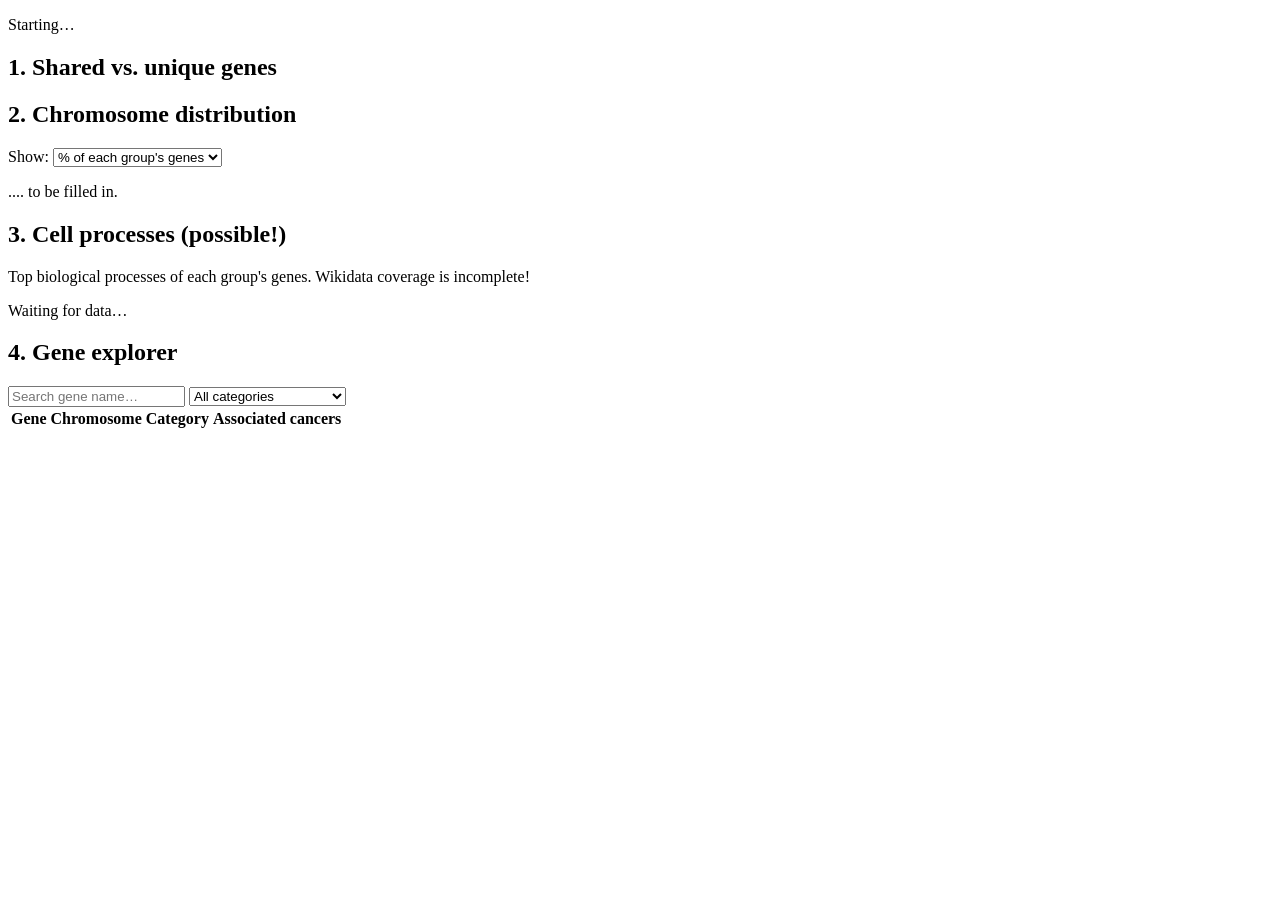
==== index.html @ 264979b6 "adding script tags Co-authored-by: Copilot <223556219+Copilot@users.noreply.github.com>" ====
<!DOCTYPE html>
<html lang="en">
<head>
  <meta charset="UTF-8">
  <meta name="viewport" content="width=device-width, initial-scale=1">
  <title>Breast cancer genes vs. other cancers</title>
  <link rel="stylesheet" href="style.css">
</head>
<body>

  <main>
    <p id="status" class="status">Starting…</p>
 
    <section>
      <h2>1. Shared vs. unique genes</h2>
      <div id="summary" class="cards"></div>
    </section>
 
    <section>
      <h2>2. Chromosome distribution</h2>
      <label>Show:
        <select id="chrom-mode">
          <option value="percent">% of each group's genes</option>
          <option value="count">Number of genes</option>
        </select>
      </label>
      <p class="note"> .... to be filled in.</p>
      <div id="chrom-chart" class="chart"></div>
    </section>

     <section>
      <h2>3. Cell processes (possible!)</h2>
      <p class="note">Top biological processes of each group's genes. Wikidata coverage is incomplete!</p>
      <div id="process-chart" class="chart">Waiting for data…</div>
    </section>

    <section>
      <h2>4. Gene explorer</h2>
      <input id="search" type="search" placeholder="Search gene name…">
      <select id="category-filter">
        <option value="all">All categories</option>
        <option value="breast-only">Breast cancer only</option>
        <option value="shared">Breast + other cancers</option>
        <option value="other-only">Other cancers only</option>
      </select>
      <span id="table-count"></span>
      <table id="gene-table">
        <thead><tr><th>Gene</th><th>Chromosome</th><th>Category</th><th>Associated cancers</th></tr></thead>
        <tbody></tbody>
      </table>
    </section>
  </main>

<div id="tooltip"></div>
<script src="https://d3js.org/d3.v7.min.js"></script>
<script src="sparql.js"></script>
<script src="app.js"></script>
</body>
</html>
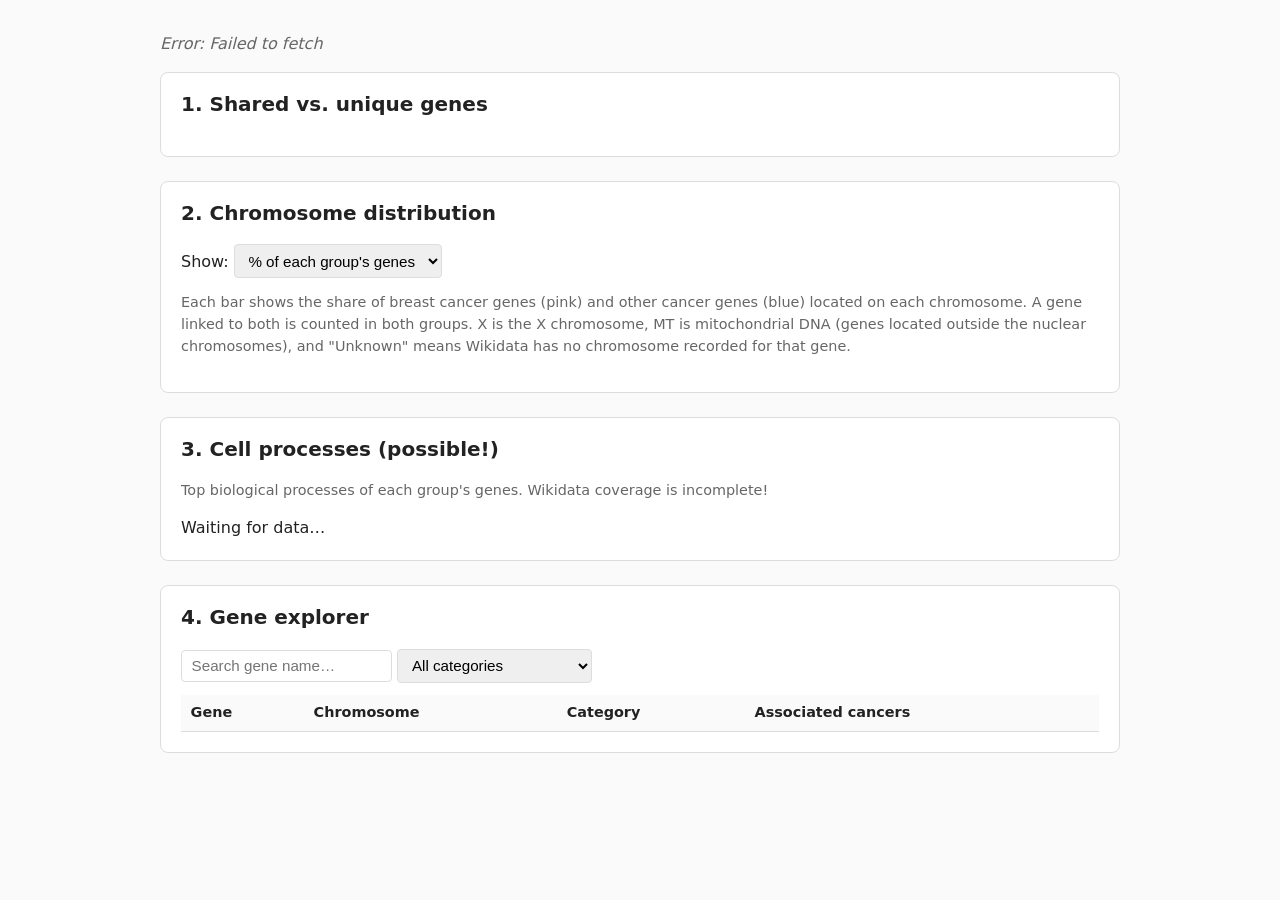
==== commit 8f6f9eb0: "Improve chromosome chart labels and styles" ====
--- a/index.html
+++ b/index.html
@@ -24,7 +24,7 @@
           <option value="count">Number of genes</option>
         </select>
       </label>
-      <p class="note"> .... to be filled in.</p>
+      <p class="note">Each bar shows the share of breast cancer genes (pink) and other cancer genes (blue) located on each chromosome. A gene linked to both is counted in both groups. X is the X chromosome, MT is mitochondrial DNA (genes located outside the nuclear chromosomes), and "Unknown" means Wikidata has no chromosome recorded for that gene.</p>
       <div id="chrom-chart" class="chart"></div>
     </section>
 
--- a/style.css
+++ b/style.css
@@ -0,0 +1,73 @@
+body {
+  margin: 0;
+  font-family: system-ui, -apple-system, "Segoe UI", Roboto, sans-serif;
+  color: #222;
+  background: #fafafa;
+  line-height: 1.5;
+}
+
+main {
+  max-width: 960px;
+  margin: 0 auto;
+  padding: 1rem;
+}
+
+section {
+  background: #fff;
+  border: 1px solid #ddd;
+  border-radius: 8px;
+  padding: 1rem 1.25rem 1.25rem;
+  margin-bottom: 1.5rem;
+}
+
+h2 { margin-top: 0; font-size: 1.25rem; }
+
+.status { color: #666; font-style: italic; }
+.note { color: #666; font-size: .9rem; }
+
+/* section 1: summary cards */
+.cards { display: flex; gap: 1rem; flex-wrap: wrap; }
+.card {
+  flex: 1 1 180px;
+  text-align: center;
+  padding: 1rem;
+  background: #fafafa;
+  border: 1px solid #ddd;
+  border-radius: 6px;
+}
+.card .big { font-size: 2.4rem; font-weight: 700; }
+
+/* charts */
+.chart svg { width: 100%; height: auto; display: block; }
+
+/* tooltip: hidden until you hover a bar */
+#tooltip {
+  position: absolute;
+  pointer-events: none;
+  opacity: 0;
+  background: rgba(0, 0, 0, .85);
+  color: #fff;
+  padding: 4px 8px;
+  border-radius: 4px;
+  font-size: .85rem;
+  z-index: 10;
+}
+
+/* section 4: controls and table */
+select, input[type="search"] {
+  padding: .4rem .6rem;
+  border: 1px solid #ddd;
+  border-radius: 4px;
+  font-size: .95rem;
+}
+#table-count { color: #666; font-size: .9rem; margin-left: .5rem; }
+
+#gene-table { width: 100%; border-collapse: collapse; font-size: .9rem; margin-top: .75rem; }
+#gene-table th, #gene-table td {
+  text-align: left;
+  padding: .45rem .6rem;
+  border-bottom: 1px solid #ddd;
+  vertical-align: top;
+}
+#gene-table th { background: #fafafa; }
+#gene-table tbody tr:hover { background: #f3f3f8; }
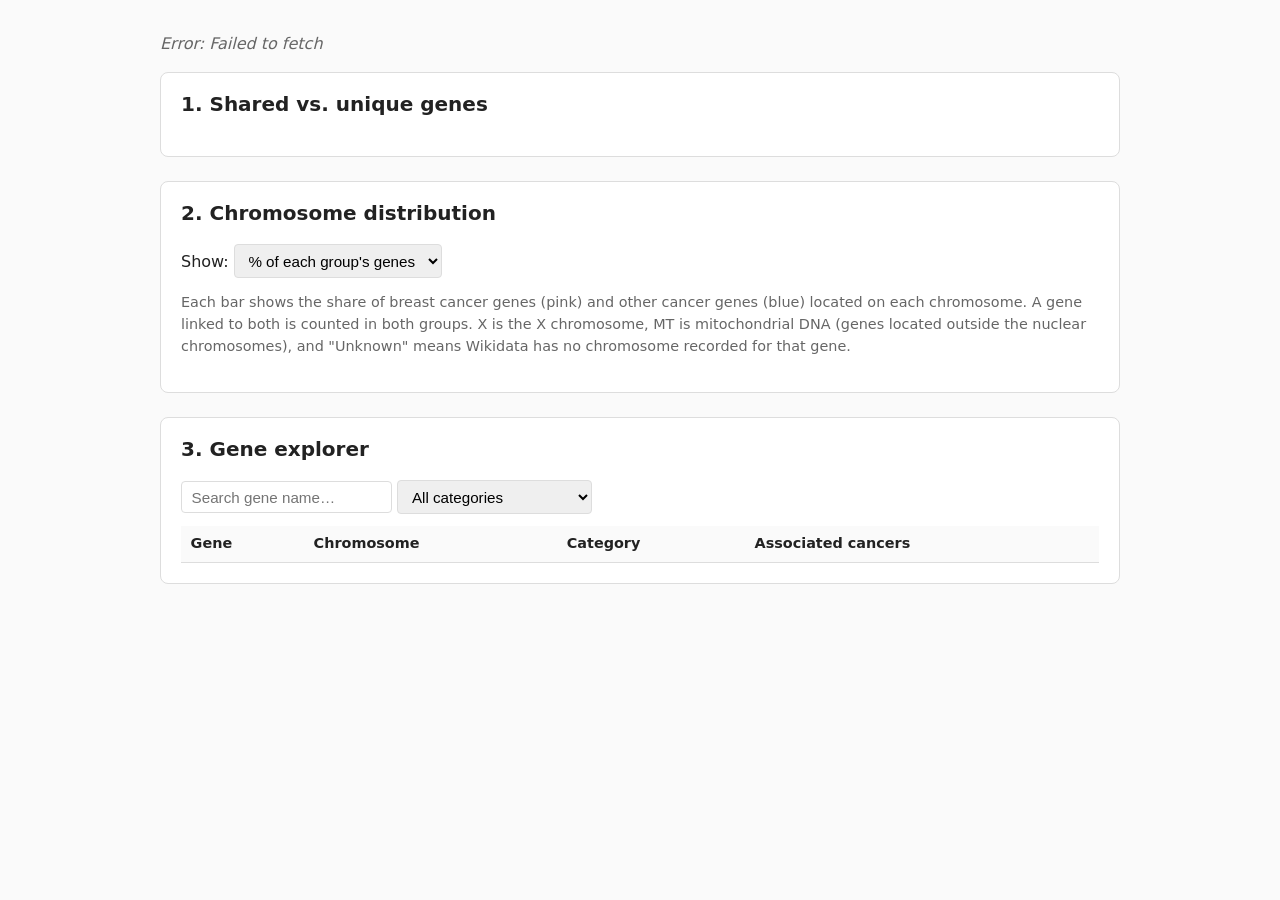
==== commit 2e42216c: "Removing cell processes Co-authored-by: Copilot <223556219+Copilot@users.noreply.github.com>" ====
--- a/index.html
+++ b/index.html
@@ -28,14 +28,9 @@
       <div id="chrom-chart" class="chart"></div>
     </section>
 
-     <section>
-      <h2>3. Cell processes (possible!)</h2>
-      <p class="note">Top biological processes of each group's genes. Wikidata coverage is incomplete!</p>
-      <div id="process-chart" class="chart">Waiting for data…</div>
-    </section>
-
+  
     <section>
-      <h2>4. Gene explorer</h2>
+      <h2>3. Gene explorer</h2>
       <input id="search" type="search" placeholder="Search gene name…">
       <select id="category-filter">
         <option value="all">All categories</option>
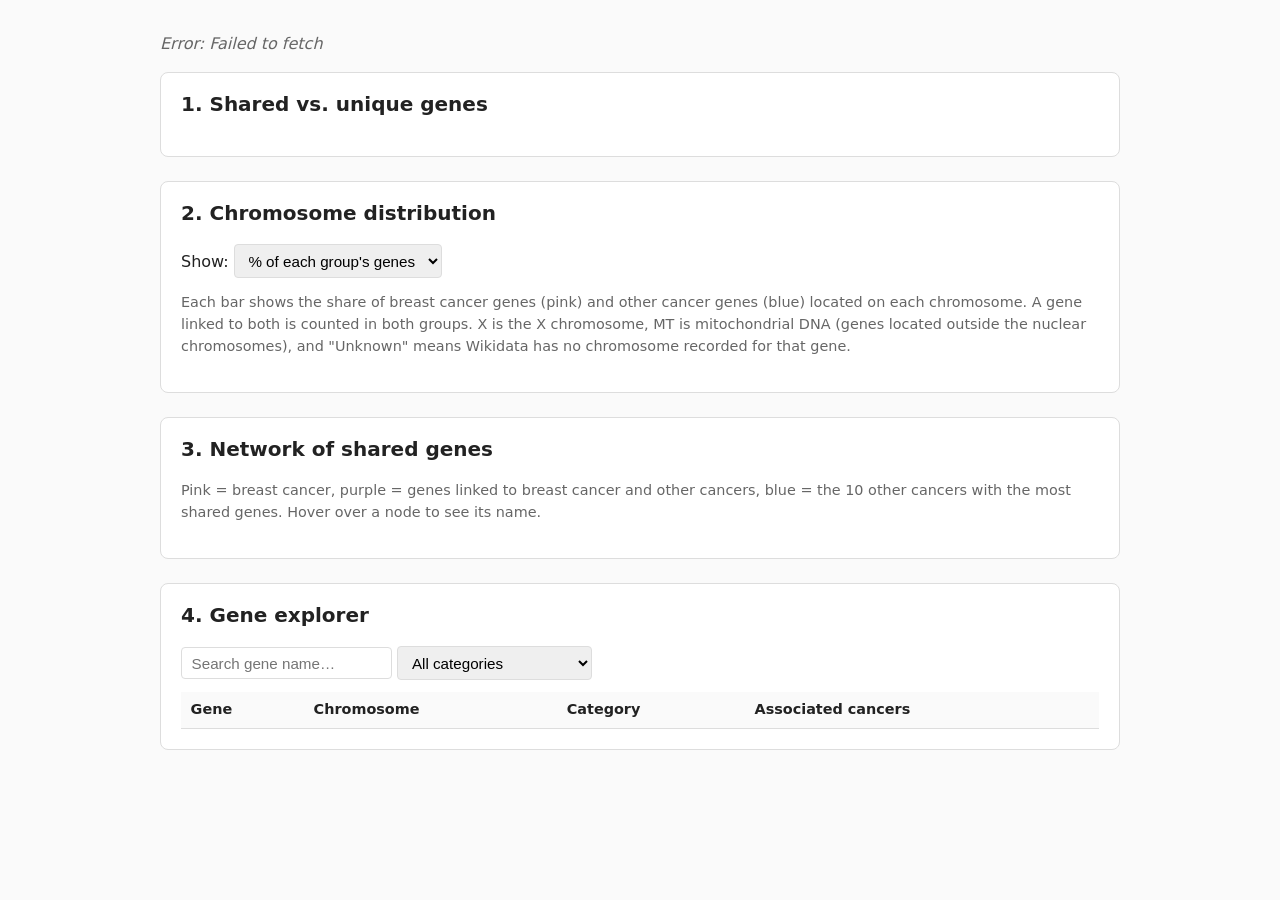
==== commit 9c74f3c3: "Testing new network graph Co-authored-by: Copilot <223556219+Copilot@users.noreply.github.com>" ====
--- a/index.html
+++ b/index.html
@@ -28,9 +28,14 @@
       <div id="chrom-chart" class="chart"></div>
     </section>
 
+    <section>
+      <h2>3. Network of shared genes</h2>
+      <p class="note">Pink = breast cancer, purple = genes linked to breast cancer and other cancers, blue = the 10 other cancers with the most shared genes. Hover over a node to see its name.</p>
+      <div id="network" class="chart"></div>
+    </section>
   
     <section>
-      <h2>3. Gene explorer</h2>
+      <h2>4. Gene explorer</h2>
       <input id="search" type="search" placeholder="Search gene name…">
       <select id="category-filter">
         <option value="all">All categories</option>
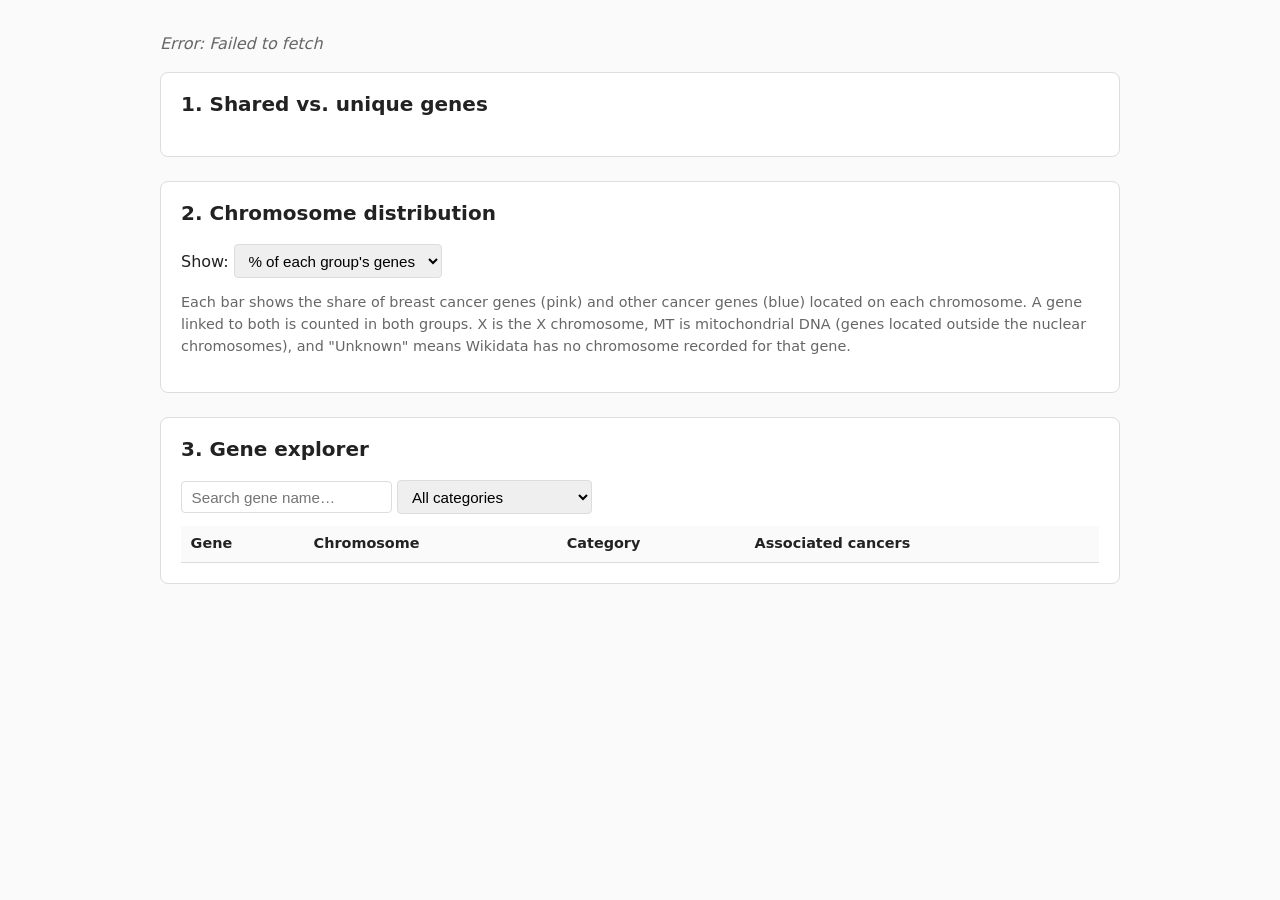
==== commit 67148a55: "Remove network graph section Co-authored-by: Copilot <223556219+Copilot@users.noreply.github.com>" ====
--- a/index.html
+++ b/index.html
@@ -29,13 +29,7 @@
     </section>
 
     <section>
-      <h2>3. Network of shared genes</h2>
-      <p class="note">Pink = breast cancer, purple = genes linked to breast cancer and other cancers, blue = the 10 other cancers with the most shared genes. Hover over a node to see its name.</p>
-      <div id="network" class="chart"></div>
-    </section>
-  
-    <section>
-      <h2>4. Gene explorer</h2>
+      <h2>3. Gene explorer</h2>
       <input id="search" type="search" placeholder="Search gene name…">
       <select id="category-filter">
         <option value="all">All categories</option>
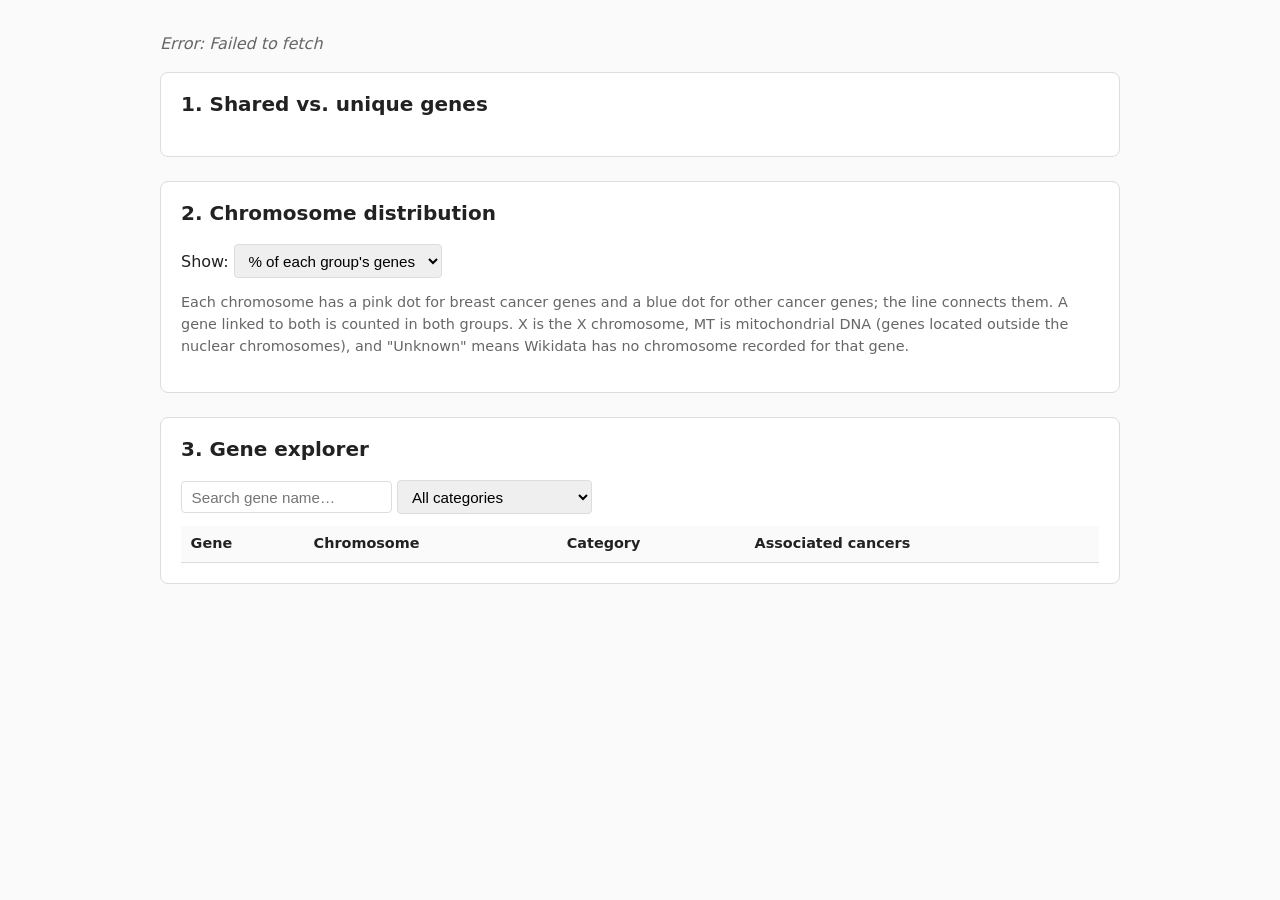
==== commit b5c8f02f: "Add Venn and chromosome dot plots Co-authored-by: Copilot <223556219+Copilot@users.noreply.github.co" ====
--- a/index.html
+++ b/index.html
@@ -13,7 +13,7 @@
  
     <section>
       <h2>1. Shared vs. unique genes</h2>
-      <div id="summary" class="cards"></div>
+      <div id="summary" class="chart"></div>
     </section>
  
     <section>
@@ -24,7 +24,7 @@
           <option value="count">Number of genes</option>
         </select>
       </label>
-      <p class="note">Each bar shows the share of breast cancer genes (pink) and other cancer genes (blue) located on each chromosome. A gene linked to both is counted in both groups. X is the X chromosome, MT is mitochondrial DNA (genes located outside the nuclear chromosomes), and "Unknown" means Wikidata has no chromosome recorded for that gene.</p>
+      <p class="note">Each chromosome has a pink dot for breast cancer genes and a blue dot for other cancer genes; the line connects them. A gene linked to both is counted in both groups. X is the X chromosome, MT is mitochondrial DNA (genes located outside the nuclear chromosomes), and "Unknown" means Wikidata has no chromosome recorded for that gene.</p>
       <div id="chrom-chart" class="chart"></div>
     </section>
 
--- a/style.css
+++ b/style.css
@@ -38,9 +38,9 @@
 .card .big { font-size: 2.4rem; font-weight: 700; }
 
 /* charts */
-.chart svg { width: 100%; height: auto; display: block; }
+.chart svg, .cards svg { width: 100%; height: auto; display: block; }
 
-/* tooltip: hidden until you hover a bar */
+/* tooltip: hidden until you hover a chart mark */
 #tooltip {
   position: absolute;
   pointer-events: none;
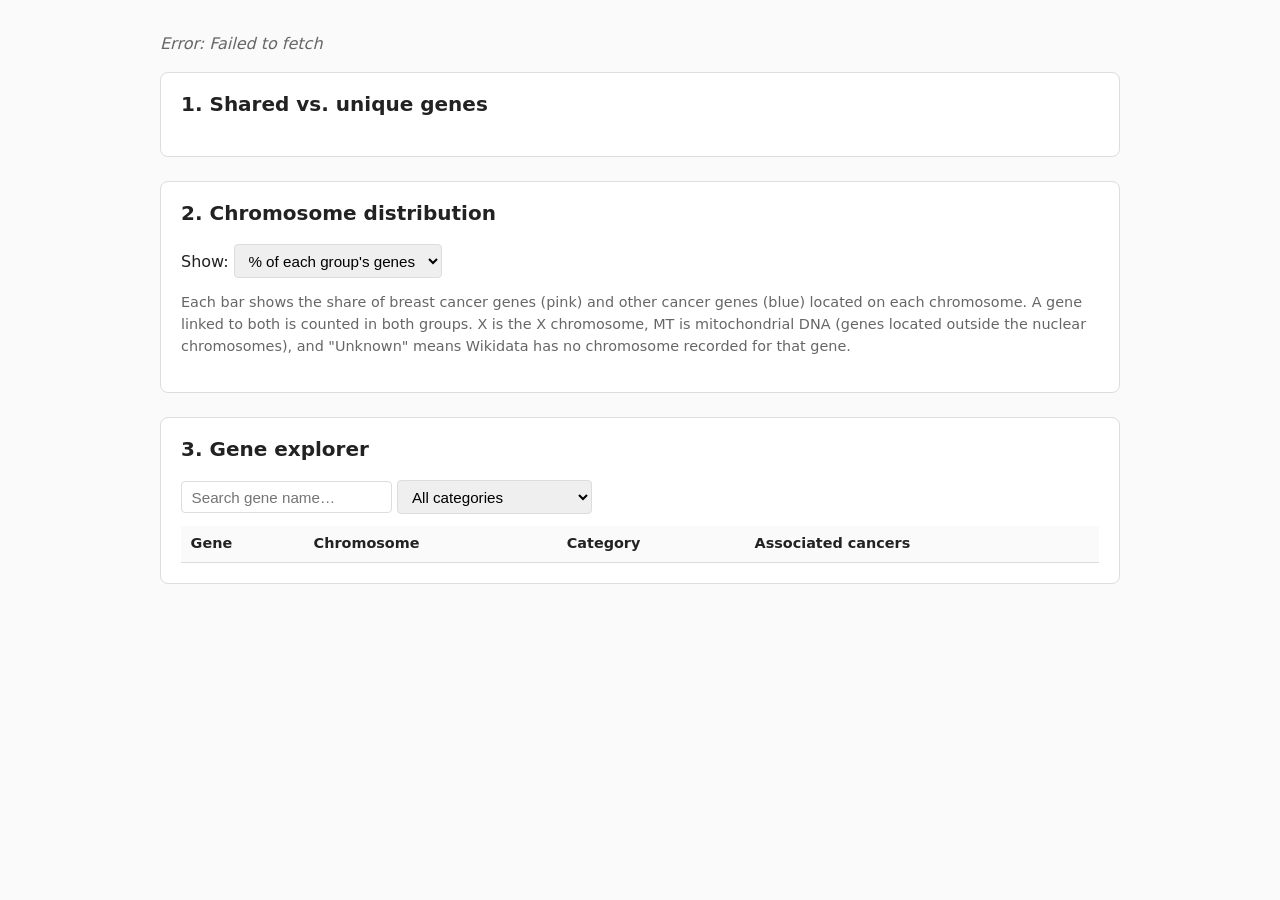
==== commit a926f668: "Restore summary cards and chromosome bars Co-authored-by: Copilot <223556219+Copilot@users.noreply.g" ====
--- a/index.html
+++ b/index.html
@@ -24,7 +24,7 @@
           <option value="count">Number of genes</option>
         </select>
       </label>
-      <p class="note">Each chromosome has a pink dot for breast cancer genes and a blue dot for other cancer genes; the line connects them. A gene linked to both is counted in both groups. X is the X chromosome, MT is mitochondrial DNA (genes located outside the nuclear chromosomes), and "Unknown" means Wikidata has no chromosome recorded for that gene.</p>
+      <p class="note">Each bar shows the share of breast cancer genes (pink) and other cancer genes (blue) located on each chromosome. A gene linked to both is counted in both groups. X is the X chromosome, MT is mitochondrial DNA (genes located outside the nuclear chromosomes), and "Unknown" means Wikidata has no chromosome recorded for that gene.</p>
       <div id="chrom-chart" class="chart"></div>
     </section>
 
--- a/style.css
+++ b/style.css
@@ -38,7 +38,7 @@
 .card .big { font-size: 2.4rem; font-weight: 700; }
 
 /* charts */
-.chart svg, .cards svg { width: 100%; height: auto; display: block; }
+.chart svg { width: 100%; height: auto; display: block; }
 
 /* tooltip: hidden until you hover a chart mark */
 #tooltip {
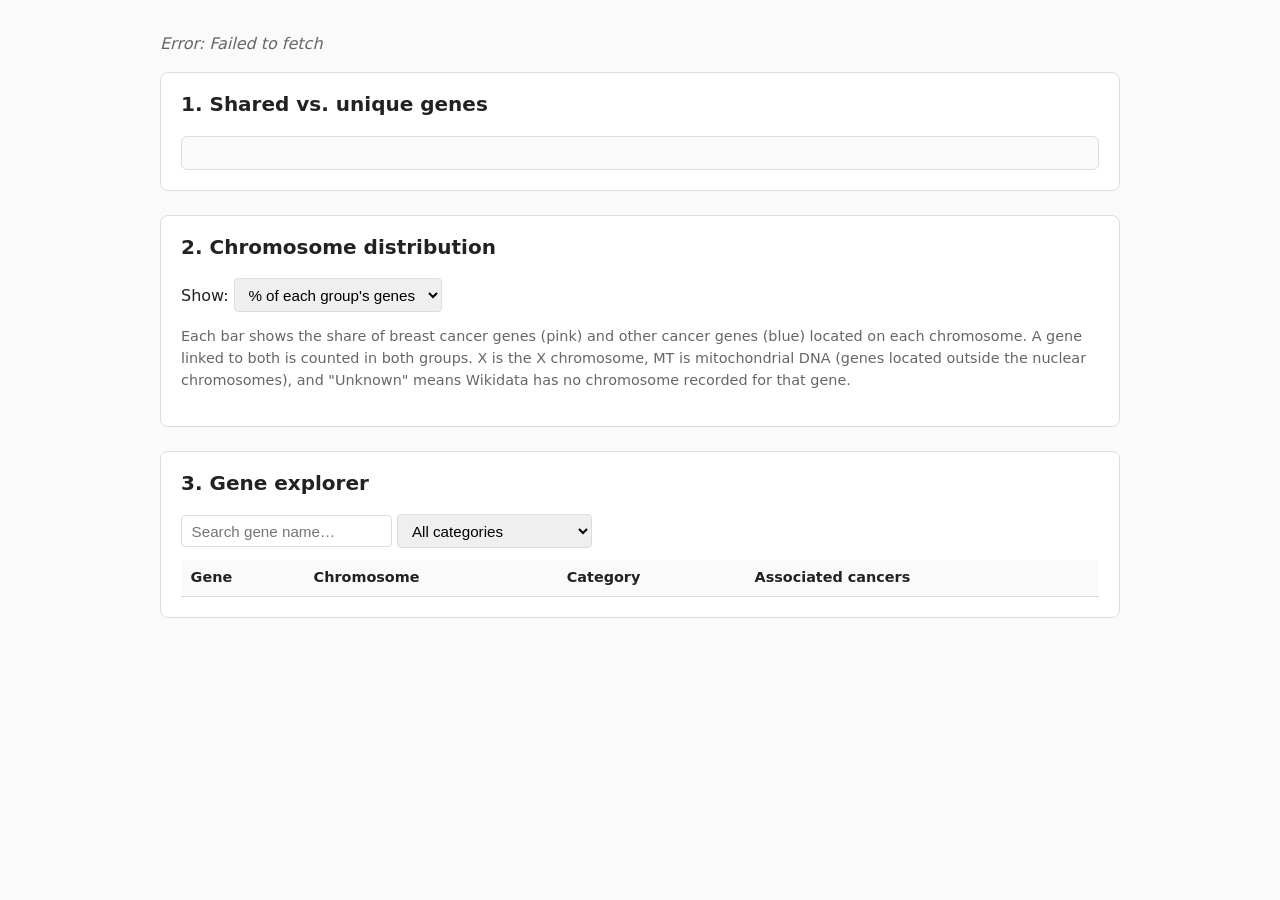
==== commit 7f515f17: "Adjust summary container styling Co-authored-by: Copilot <223556219+Copilot@users.noreply.github.com" ====
--- a/index.html
+++ b/index.html
@@ -13,7 +13,7 @@
  
     <section>
       <h2>1. Shared vs. unique genes</h2>
-      <div id="summary" class="chart"></div>
+      <div id="summary" class="card"></div>
     </section>
  
     <section>
